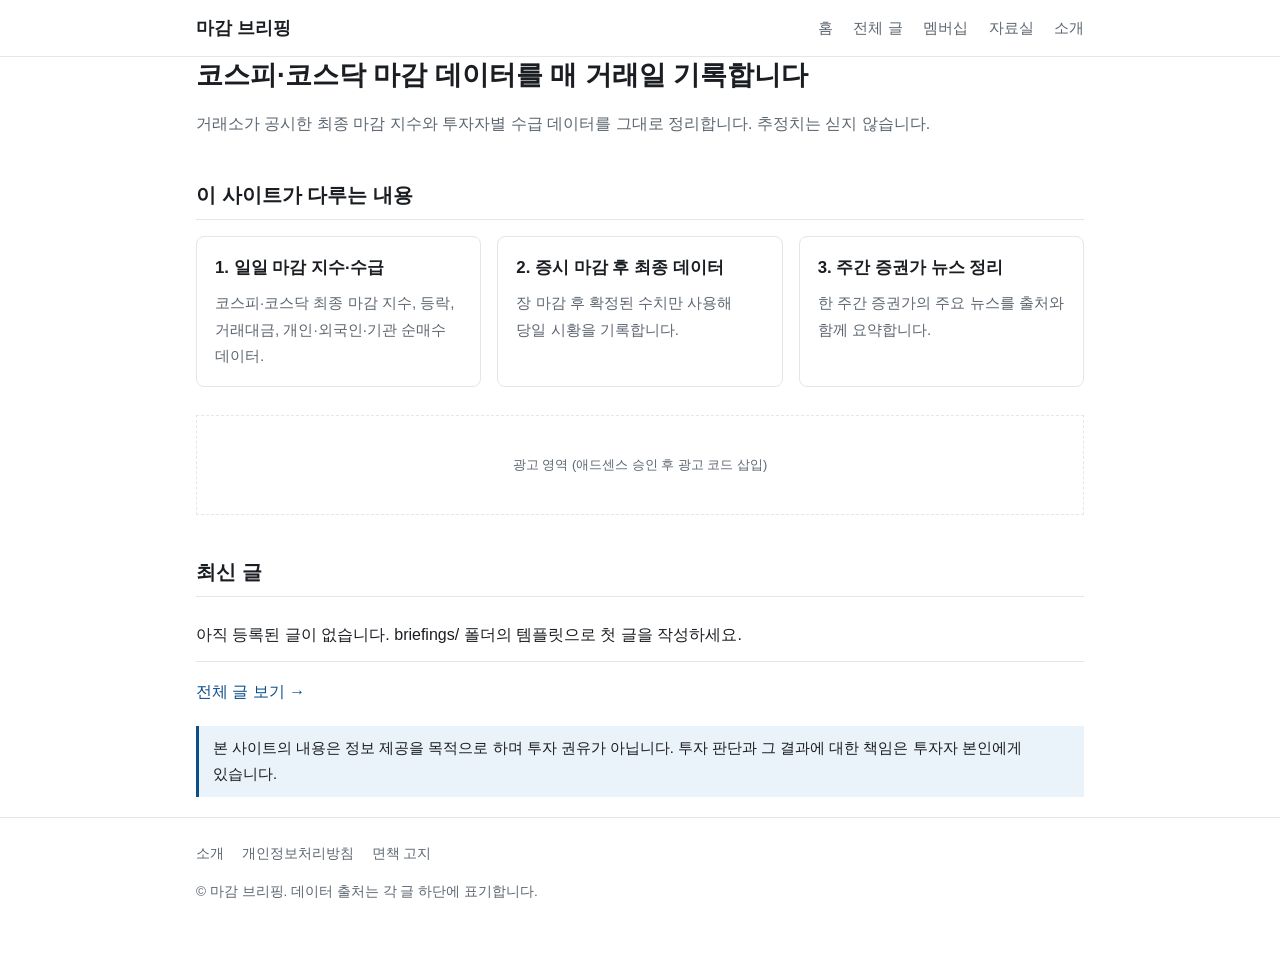
==== site/index.html @ 94ddfdf3 "Add files via upload" ====
<!doctype html>
<html lang="ko">
<head>
<meta charset="utf-8">
<meta name="viewport" content="width=device-width, initial-scale=1">
<title>마감 브리핑 | 코스피·코스닥 마감 데이터</title>
<meta name="description" content="매 거래일 코스피·코스닥 마감 지수와 수급 데이터, 주간 증권가 주요 뉴스를 정리합니다.">
<link rel="stylesheet" href="css/style.css">
<!-- [애드센스 승인 후] 아래 주석을 해제하고 ca-pub-XXXXXXXXXXXXXXXX 를 본인 게시자 ID로 교체하세요.
<script async src="https://pagead2.googlesyndication.com/pagead/js/adsbygoogle.js?client=ca-pub-XXXXXXXXXXXXXXXX" crossorigin="anonymous"></script>
-->
</head>
<body>
<header class="site">
  <div class="wrap">
    <a class="brand" href="index.html">마감 브리핑</a>
    <nav>
      <a href="index.html">홈</a>
      <a href="archive.html">전체 글</a>
      <a href="membership.html">멤버십</a>
      <a href="products.html">자료실</a>
      <a href="about.html">소개</a>
    </nav>
  </div>
</header>

<main class="wrap">
  <h1>코스피·코스닥 마감 데이터를 매 거래일 기록합니다</h1>
  <p class="lead">거래소가 공시한 최종 마감 지수와 투자자별 수급 데이터를 그대로 정리합니다. 추정치는 싣지 않습니다.</p>

  <h2>이 사이트가 다루는 내용</h2>
  <div class="grid">
    <div class="card">
      <h3>1. 일일 마감 지수·수급</h3>
      <p>코스피·코스닥 최종 마감 지수, 등락, 거래대금, 개인·외국인·기관 순매수 데이터.</p>
    </div>
    <div class="card">
      <h3>2. 증시 마감 후 최종 데이터</h3>
      <p>장 마감 후 확정된 수치만 사용해 당일 시황을 기록합니다.</p>
    </div>
    <div class="card">
      <h3>3. 주간 증권가 뉴스 정리</h3>
      <p>한 주간 증권가의 주요 뉴스를 출처와 함께 요약합니다.</p>
    </div>
  </div>

  <div class="ad-slot">광고 영역 (애드센스 승인 후 광고 코드 삽입)</div>

  <h2>최신 글</h2>
  <ul class="list" id="latest">
    <li><span>아직 등록된 글이 없습니다. briefings/ 폴더의 템플릿으로 첫 글을 작성하세요.</span><span class="date"></span></li>
  </ul>
  <p><a href="archive.html">전체 글 보기 →</a></p>

  <div class="notice">
    본 사이트의 내용은 정보 제공을 목적으로 하며 투자 권유가 아닙니다. 투자 판단과 그 결과에 대한 책임은 투자자 본인에게 있습니다.
  </div>
</main>

<footer class="site">
  <div class="wrap">
    <a href="about.html">소개</a>
    <a href="privacy.html">개인정보처리방침</a>
    <a href="disclaimer.html">면책 고지</a>
    <p>© 마감 브리핑. 데이터 출처는 각 글 하단에 표기합니다.</p>
  </div>
</footer>
<script src="js/posts.js"></script>
<script>
  (function () {
    if (!window.POSTS || !POSTS.length) return;
    var ul = document.getElementById('latest');
    ul.innerHTML = POSTS.slice(0, 10).map(function (p) {
      return '<li><a href="' + p.url + '">' + p.title + '</a><span class="date">' + p.date + '</span></li>';
    }).join('');
  })();
</script>
</body>
</html>
---- site/css/style.css ----
:root {
  --bg: #ffffff;
  --fg: #1a1d21;
  --muted: #5d6670;
  --line: #e3e6ea;
  --accent: #0b4f8a;
  --accent-soft: #eaf2fa;
  --up: #d6322b;
  --down: #1f5fbf;
  --max: 920px;
}
@media (prefers-color-scheme: dark) {
  :root {
    --bg: #14171a;
    --fg: #e8eaed;
    --muted: #9aa3ad;
    --line: #2a2f35;
    --accent: #6db0f0;
    --accent-soft: #1b2733;
    --up: #ff6b63;
    --down: #6fa3ff;
  }
}
* { box-sizing: border-box; }
html { font-size: 16px; }
body {
  margin: 0;
  background: var(--bg);
  color: var(--fg);
  font-family: -apple-system, "Pretendard", "Noto Sans KR", "Malgun Gothic", sans-serif;
  line-height: 1.75;
  word-break: keep-all;
}
a { color: var(--accent); text-decoration: none; }
a:hover { text-decoration: underline; }
.wrap { max-width: var(--max); margin: 0 auto; padding: 0 16px; }
header.site {
  border-bottom: 1px solid var(--line);
  position: sticky; top: 0; background: var(--bg); z-index: 10;
}
header.site .wrap {
  display: flex; align-items: center; justify-content: space-between;
  min-height: 56px; flex-wrap: wrap; gap: 8px;
}
header.site .brand { font-weight: 700; font-size: 1.1rem; color: var(--fg); }
header.site nav a { margin-left: 16px; color: var(--muted); font-size: .95rem; }
header.site nav a:hover { color: var(--fg); text-decoration: none; }
main { padding: 32px 0 56px; }
h1 { font-size: 1.7rem; line-height: 1.35; margin: 0 0 8px; }
h2 { font-size: 1.25rem; margin: 40px 0 12px; padding-bottom: 6px; border-bottom: 1px solid var(--line); }
h3 { font-size: 1.05rem; margin: 24px 0 8px; }
.meta { color: var(--muted); font-size: .9rem; }
.lead { color: var(--muted); }
.grid { display: grid; grid-template-columns: repeat(auto-fit, minmax(260px, 1fr)); gap: 16px; margin-top: 16px; }
.card {
  border: 1px solid var(--line); border-radius: 8px; padding: 16px 18px;
  background: var(--bg);
}
.card h3 { margin-top: 0; }
.card p { margin: 6px 0 0; color: var(--muted); font-size: .95rem; }
table { width: 100%; border-collapse: collapse; margin: 12px 0; font-size: .95rem; }
th, td { border-bottom: 1px solid var(--line); padding: 8px 10px; text-align: right; }
th:first-child, td:first-child { text-align: left; }
thead th { background: var(--accent-soft); font-weight: 600; }
.up { color: var(--up); }
.down { color: var(--down); }
.tags { margin: 24px 0 0; display: flex; flex-wrap: wrap; gap: 6px; }
.tags span { background: var(--accent-soft); color: var(--accent); padding: 2px 10px; border-radius: 999px; font-size: .85rem; }
.notice {
  border-left: 3px solid var(--accent); background: var(--accent-soft);
  padding: 10px 14px; margin: 20px 0; font-size: .92rem;
}
.ad-slot {
  margin: 28px 0; min-height: 100px; border: 1px dashed var(--line);
  color: var(--muted); font-size: .8rem; display: flex; align-items: center; justify-content: center;
}
.list { list-style: none; padding: 0; margin: 0; }
.list li { padding: 12px 0; border-bottom: 1px solid var(--line); display: flex; justify-content: space-between; gap: 12px; }
.list .date { color: var(--muted); font-size: .9rem; white-space: nowrap; }
.btn {
  display: inline-block; padding: 8px 16px; border-radius: 6px;
  background: var(--accent); color: #fff; font-size: .95rem;
}
.btn:hover { text-decoration: none; opacity: .9; }
footer.site { border-top: 1px solid var(--line); padding: 24px 0 40px; color: var(--muted); font-size: .85rem; }
footer.site a { color: var(--muted); margin-right: 14px; }
@media (max-width: 560px) {
  h1 { font-size: 1.4rem; }
  header.site nav a { margin: 0 12px 0 0; }
}
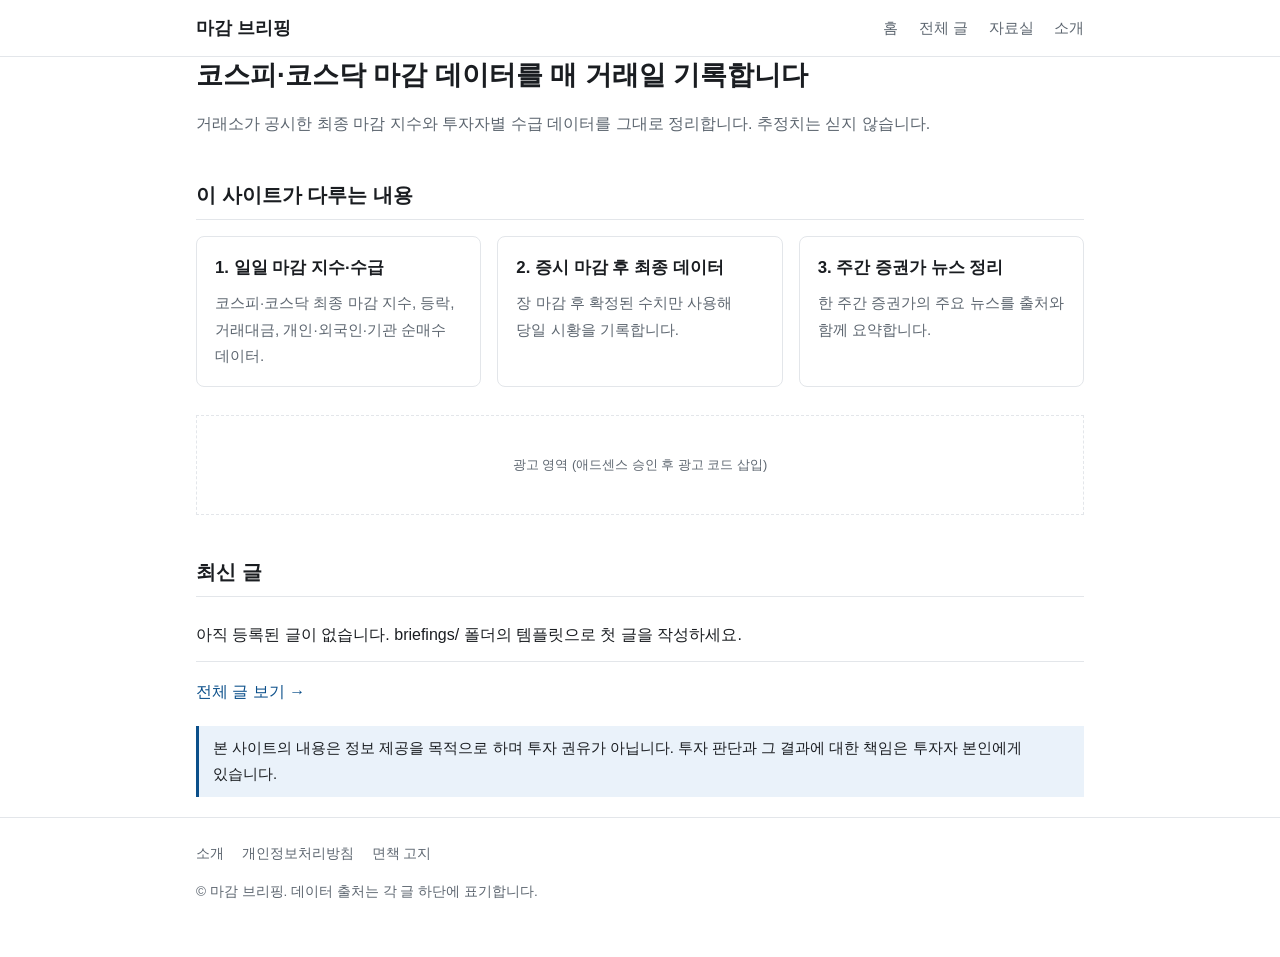
==== commit 7c5bfd71: "Add files via upload" ====
--- a/site/index.html
+++ b/site/index.html
@@ -17,7 +17,6 @@
     <nav>
       <a href="index.html">홈</a>
       <a href="archive.html">전체 글</a>
-      <a href="membership.html">멤버십</a>
       <a href="products.html">자료실</a>
       <a href="about.html">소개</a>
     </nav>
